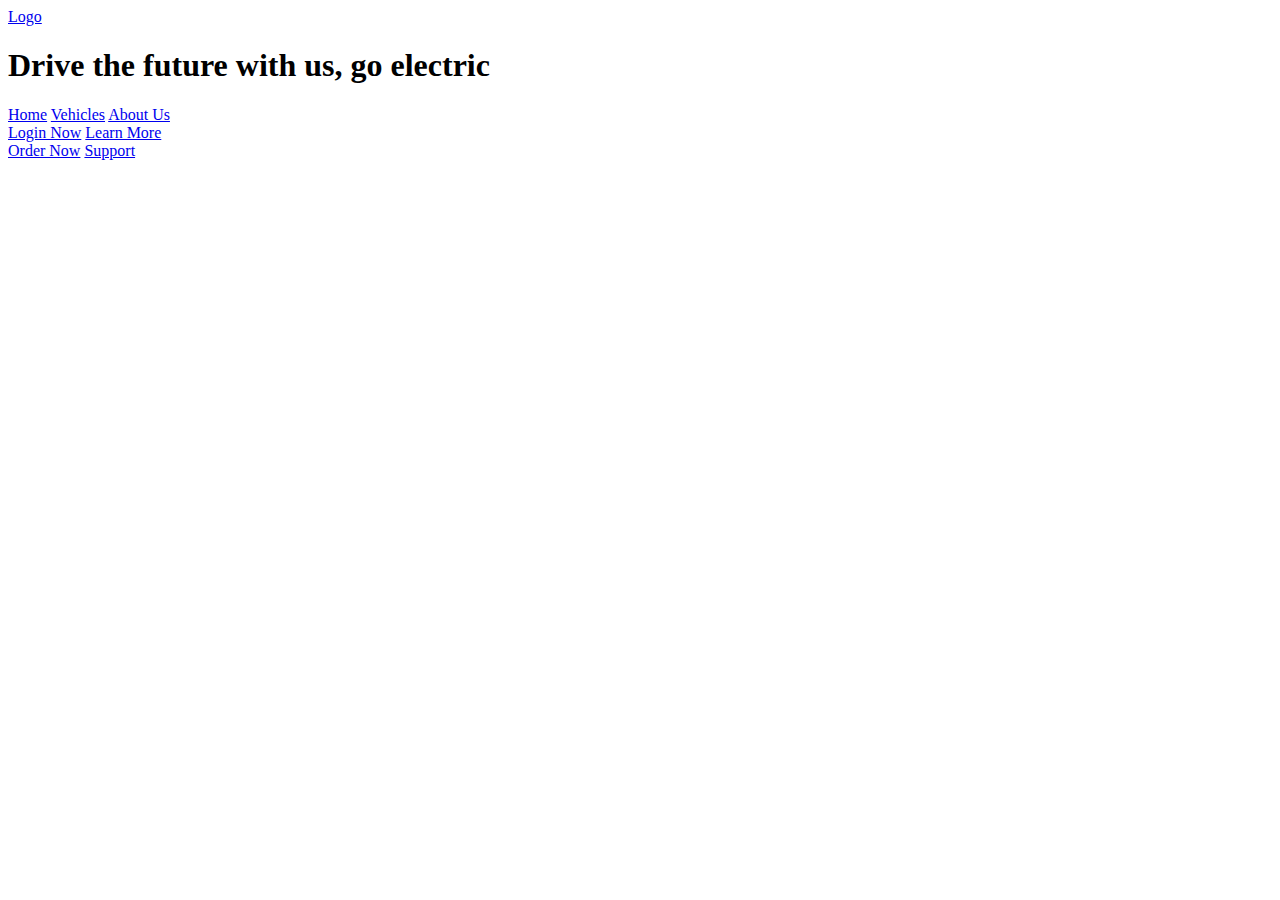
==== index.html @ c31da6df "uploaded files" ====
<!-- index.html -->
<!DOCTYPE html>
<html lang="en">
<head>
    <meta charset="UTF-8">
    <meta name="viewport" content="width=device-width, initial-scale=1.0">
    <title>EV Website</title>
    <link rel="stylesheet" href="styles.css">
</head>
<body>
    <div class="container">
        <div class="logo">
            <a href="#">Logo</a>
        </div>
        <h1>Drive the future with us, go electric</h1>
        <div class="nav">
            <a href="#">Home</a>
            <a href="#">Vehicles</a>
            <a href="#">About Us</a>
        </div>
        <div class="buttons">
            <a href="#">Login Now</a>
            <a href="#">Learn More</a>
        </div>
        <div class="buttons">
            <a href="#">Order Now</a>
            <a href="#">Support</a>
        </div>
    </div>
</body>
</html>
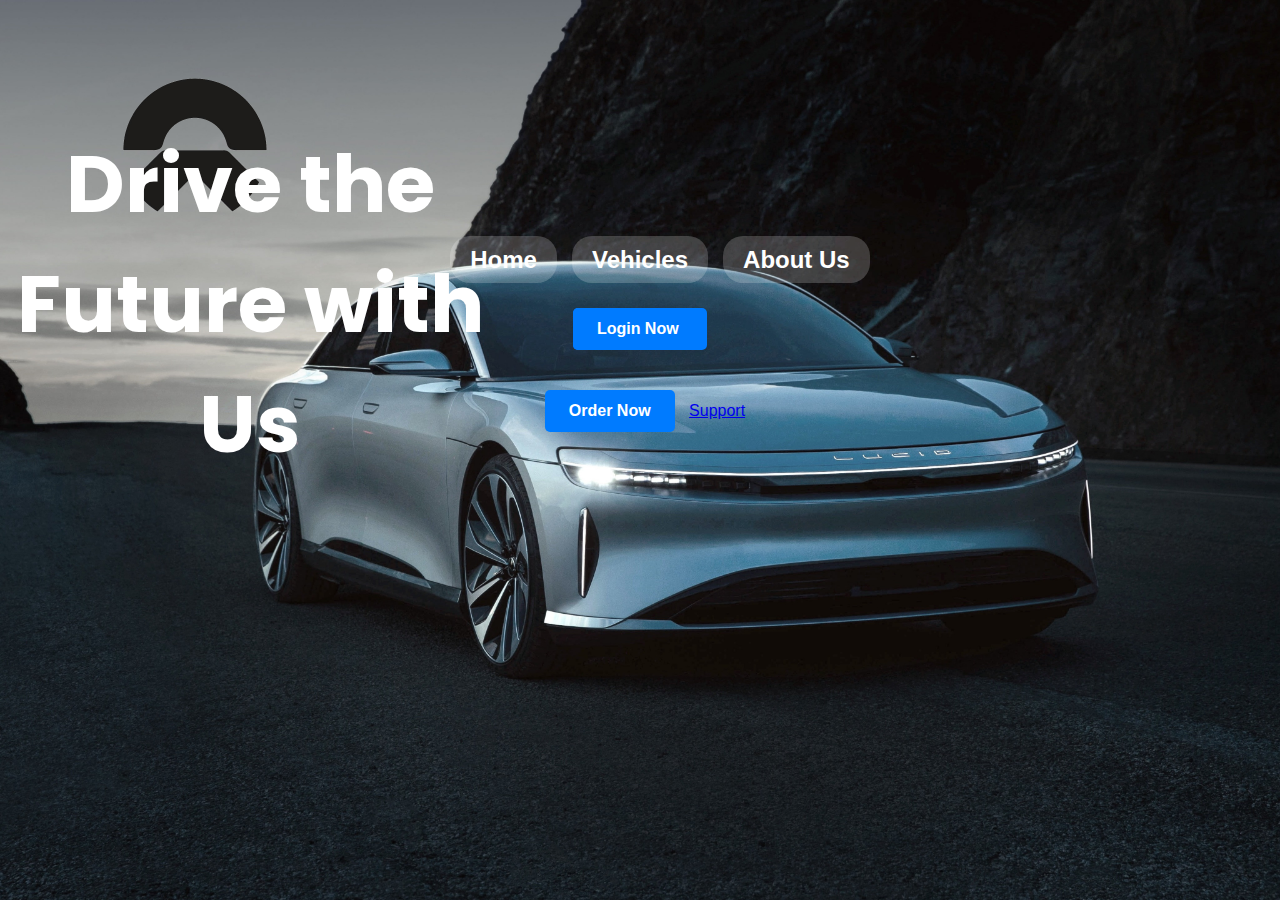
==== commit e1fba2b4: "uploaded files" ====
--- a/index.html
+++ b/index.html
@@ -5,27 +5,35 @@
     <meta charset="UTF-8">
     <meta name="viewport" content="width=device-width, initial-scale=1.0">
     <title>EV Website</title>
-    <link rel="stylesheet" href="styles.css">
+    <link rel="stylesheet" href="style.css">
+    <link href="https://fonts.googleapis.com/css2?family=Poppins:wght@300;400;700&display=swap" rel="stylesheet">
 </head>
 <body>
-    <div class="container">
-        <div class="logo">
-            <a href="#">Logo</a>
+    <div class="lusis">
+        <img src="/images/image1.jpg">
+      </div>
+      <div class="logo">
+        <img src="/images/image2.png">
+    </div>
+    <header>
+        <nav>
+            <ul>
+                <li><a href="#">Home</a></li>
+                <li><a href="#">Vehicles</a></li>
+                <li><a href="#">About Us</a></li>
+            </ul>
+        </nav>
+    </header>
+    <main>
+        <h1 class="h1text">Drive the Future with Us</h1>
+        <div class="cta-buttons">
+            <a href="#" class="btn login1">Login Now</a>
+            <a href="#" class="btn learnmore1">Learn More</a>
         </div>
-        <h1>Drive the future with us, go electric</h1>
-        <div class="nav">
-            <a href="#">Home</a>
-            <a href="#">Vehicles</a>
-            <a href="#">About Us</a>
+        <div class="cta-buttons">
+            <a href="#" class="btn ordernow1">Order Now</a>
+            <a href="#" class="btnsupport1">Support</a>
         </div>
-        <div class="buttons">
-            <a href="#">Login Now</a>
-            <a href="#">Learn More</a>
-        </div>
-        <div class="buttons">
-            <a href="#">Order Now</a>
-            <a href="#">Support</a>
-        </div>
-    </div>
+    </main>
 </body>
 </html>--- a/style.css
+++ b/style.css
@@ -0,0 +1,99 @@
+body {
+    margin: 0;
+    padding: 0; 
+    background-size: cover;
+    background-position: center;
+    color: white;
+    font-family: Arial, sans-serif;
+    text-align: center;
+}
+header {
+    display: flex;
+    justify-content: center;
+    align-items: center;
+    padding: 10px 20px;
+    position: absolute;
+    width: 100%;
+    height: 500px;
+    top: 0;
+    left: 0;
+    font-size:x-large;
+}
+.logo a {
+    font-size: 24px;
+    font-weight: bold;
+}
+.logo a {
+    color: white;
+    text-decoration: none;
+}
+nav ul {
+    list-style: none;
+    display: flex;
+    gap: 15px;
+    margin: 0;
+    padding: 0;
+    justify-content: center;
+    align-items: center;
+}
+nav a {
+    padding: 10px 20px;
+    background: rgba(255, 255, 255, 0.2);
+    border-radius: 20px;
+    text-decoration: none;
+    color: white;
+    font-weight: bold;
+    transition: 0.3s;
+}
+nav a:hover {
+    background: rgba(255, 255, 255, 0.4);
+}
+main {
+    display: flex;
+    flex-direction: column;
+    justify-content: center;
+    align-items: center;
+    height: 80vh;
+    
+}
+.cta-buttons {
+    margin-top: 20px;
+}
+.btn {
+    background:#007BFF;
+    color: white;
+    display: inline-block;
+    margin: 10px;
+    padding: 12px 24px;
+    border-radius: 5px;
+    text-decoration: none;
+    font-weight: bold;
+    transition: 0.3s;
+}
+.lusis img {
+    position: absolute;
+    top: 0;
+    left: 0;
+    width: 100%;
+    height: 100%;
+    object-fit: cover;
+    z-index: -1;
+}
+.logo img { 
+    position: absolute;
+    width: 150px;
+    height: auto;
+    left: 120px;
+    top: 70px;
+}
+.h1text {
+    position: absolute;
+    font-size: 80px;
+    top: 70px;
+    font-family: 'Poppins';
+    right: 780px;
+}
+.login1 {
+position: absolute;
+
+}
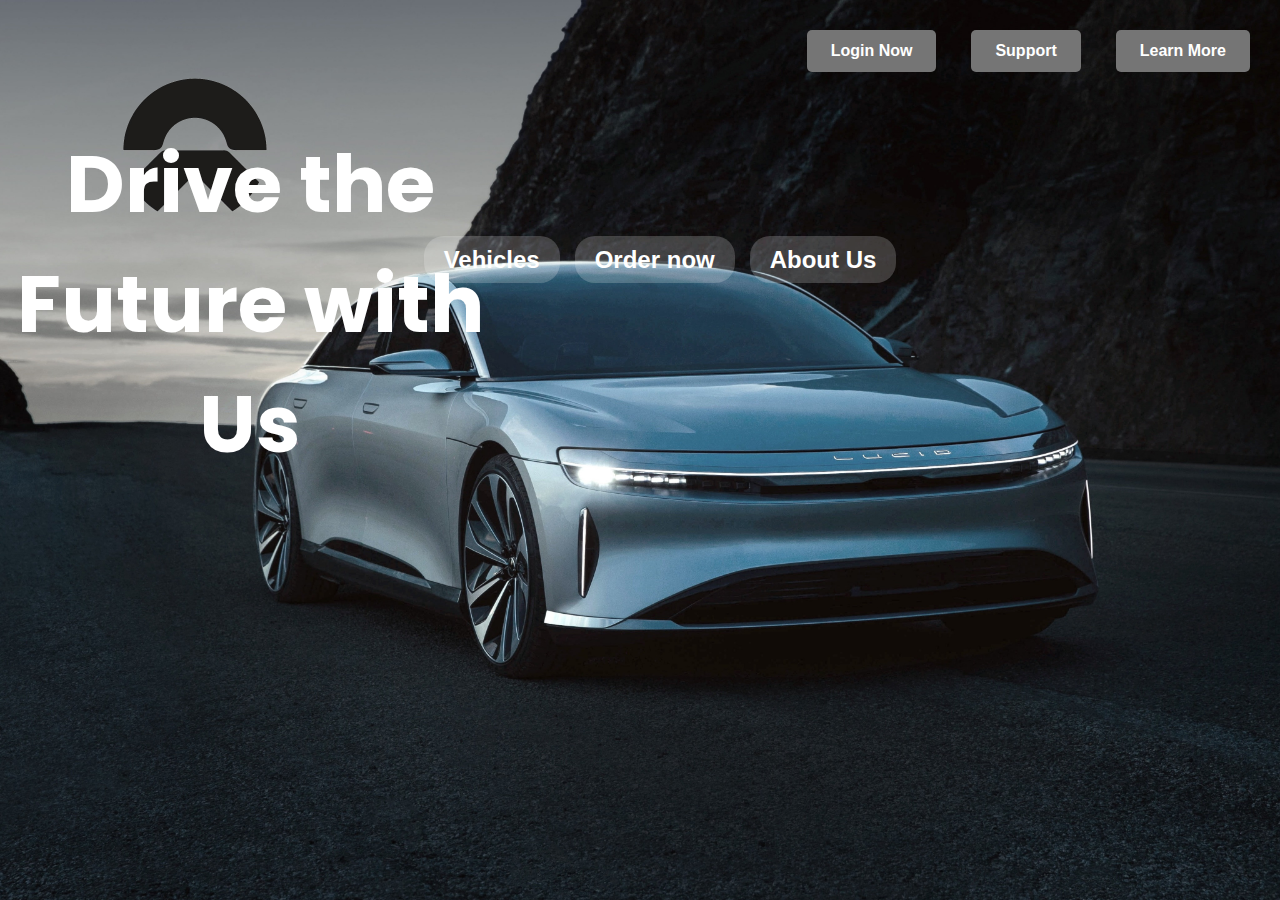
==== commit fc8c740b: "updated" ====
--- a/index.html
+++ b/index.html
@@ -18,8 +18,8 @@
     <header>
         <nav>
             <ul>
-                <li><a href="#">Home</a></li>
                 <li><a href="#">Vehicles</a></li>
+                <li><a href="#">Order now</a></li>
                 <li><a href="#">About Us</a></li>
             </ul>
         </nav>
@@ -27,13 +27,10 @@
     <main>
         <h1 class="h1text">Drive the Future with Us</h1>
         <div class="cta-buttons">
-            <a href="#" class="btn login1">Login Now</a>
-            <a href="#" class="btn learnmore1">Learn More</a>
-        </div>
-        <div class="cta-buttons">
-            <a href="#" class="btn ordernow1">Order Now</a>
-            <a href="#" class="btnsupport1">Support</a>
+            <a href="login.html" class="btn login-btn">Login Now</a>
+            <a href="#" class="btn support-btn">Support</a>
+            <a href="#" class="btn learnmore-btn">Learn More</a>
         </div>
     </main>
 </body>
-</html>+</html>
--- a/style.css
+++ b/style.css
@@ -57,7 +57,11 @@
     
 }
 .cta-buttons {
-    margin-top: 20px;
+    position: absolute;
+    top: 20px; 
+    right: 20px; 
+    display: flex; 
+    gap: 15px;
 }
 .btn {
     background:#007BFF;
@@ -93,7 +97,37 @@
     font-family: 'Poppins';
     right: 780px;
 }
-.login1 {
-position: absolute;
+.btn {
+    display: inline-block;
+    padding: 12px 24px;
+    border-radius: 5px;
+    text-decoration: none;
+    font-weight: bold;
+    transition: 0.3s;
+}
+.login-btn {
+    background: rgb(117, 117, 117);
+    color: white;
+}
+.support-btn {
+    background: rgb(117, 117, 117);
+    color: white;
+}
+.btn:hover {
+    opacity: 0.8;
+}
+.order-btn {
+    background: rgb(117, 117, 117); 
+    color: white; 
+}
+.order-btn:hover {
+    background: rgb(117, 117, 117); 
+}
+.learnmore-btn {
+    background: rgb(117, 117, 117); 
+    color: rgb(255, 255, 255); 
+}
 
+.learnmore-btn:hover {
+    background: rgb(117, 117, 117); 
 }
